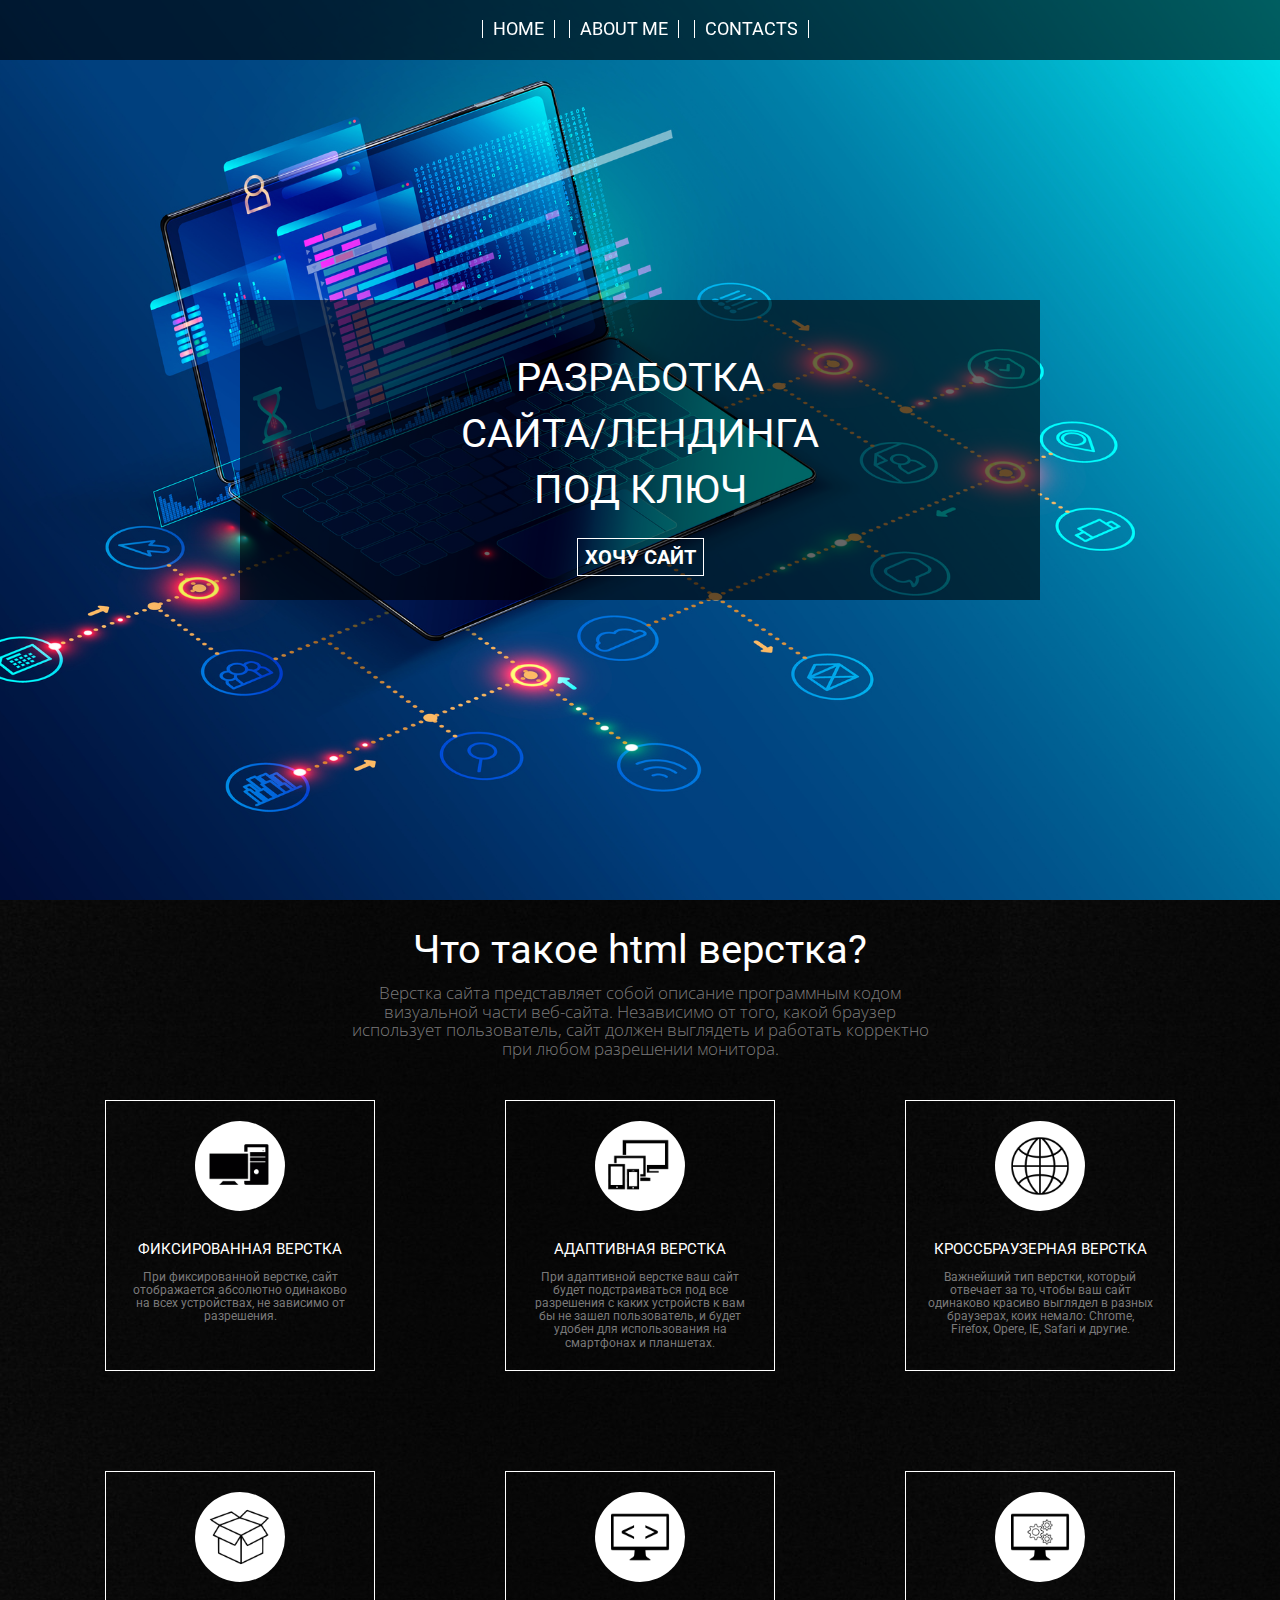
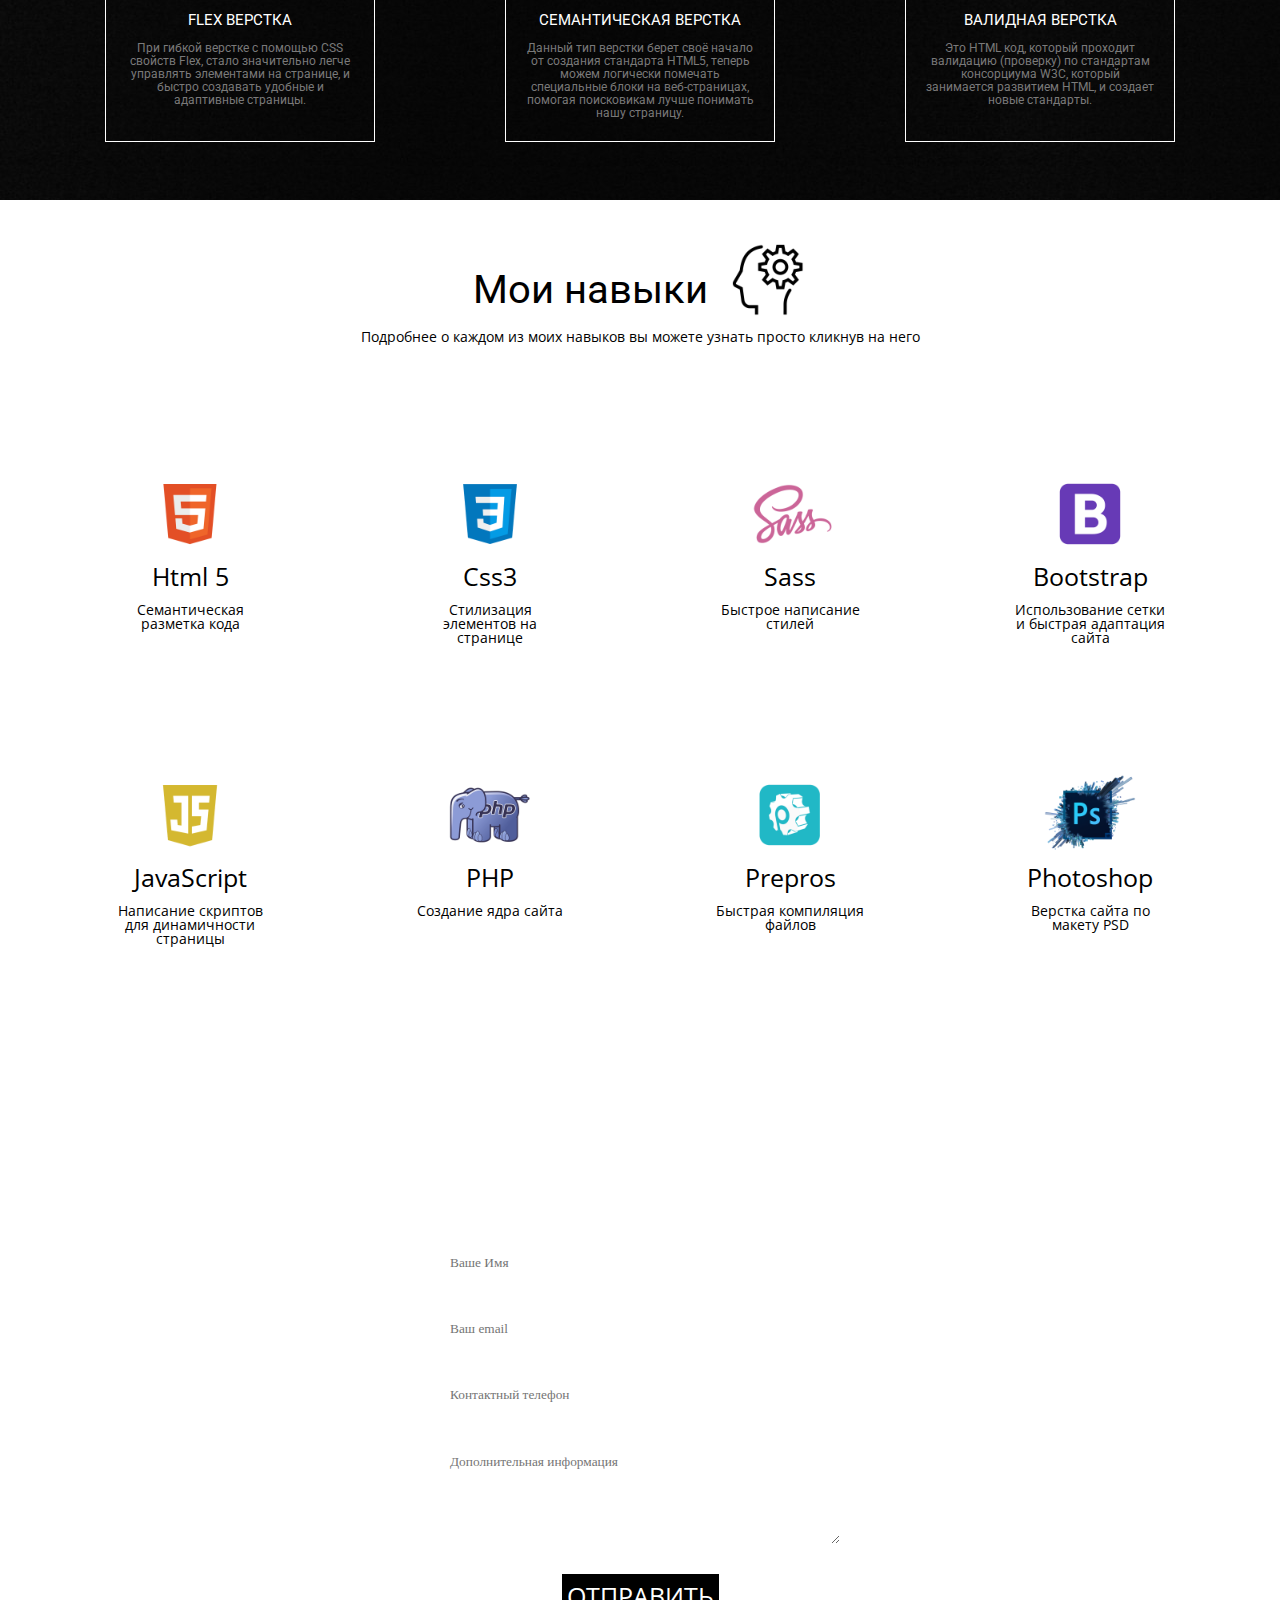
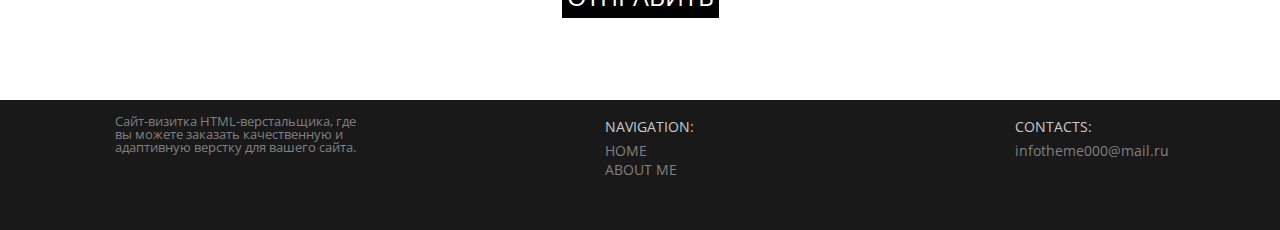
==== index.html @ 9999f57b "1 commit" ====
<!DOCTYPE html>
<html>
<head>
	<link rel="stylesheet" type="text/css" href="css/style.css" >
	<link href="https://fonts.googleapis.com/css2?family=Roboto:wght@100;400;500;700;900&display=swap" rel="stylesheet">
	<link href="https://fonts.googleapis.com/css2?family=Open+Sans:wght@300;400;600;700;800&display=swap" rel="stylesheet">
	<link rel="icon" href="/favicon.ico" type="image/x-icon">
	<meta charset="utf-8">
	<title>just a website</title>
</head>
<body>
<div class="wrapper">
	<header>
		<div class="fullscreen_navbar">
			<div class="navbar">
	<!-- 			<div class="logo"><img class="imgLogo" src="img/logo.png"></div> -->
				<div class="nav">
				<ul>
					<li><a href="#">HOME</a></li>
					<li><a href="pages/adoutme.html">ABOUT ME</a></li>
					<!-- <li><a href="#">???</a></li> -->
					<li><a href="#CONTACTS">CONTACTS</a></li>
				</ul>
				</div>
	<!-- 			<div class="navCont"><a href="https://wa.me/79523609034">+7(952)360-90-34</a><br><span>infotheme000@mail.ru</span></div> -->
			</div>
		</div>
	</header>
	<!---------------------main------------------------>
	<main>
		<!------------------------1Block---------------------------->
		<div class="fullscreen_Block_1">
			<div class="Block_1">
				<div class="site_creation"><h1>разработка<br>сайта/лендинга<br> под ключ</h1>
					<div class="btn_contact_me"><a href="#feedback">хочу сайт</a></div>
			</div>
			</div>
		<!------------------------2Block---------------------------->
		<div class="fullscreen_Block_2">
			<div class="Block_2">
					<div class="bl_2_text"><h2 class="bl_2_text_first">Что такое html верстка?</h2><br><span span class="bl_2_text_second">Верстка сайта представляет собой описание программным кодом визуальной части веб-сайта. Независимо от того, какой браузер использует пользователь, сайт должен выглядеть и работать корректно при любом разрешении монитора.</span>
					</div>

					<div class="types_of_layout_box">
						<div class="types_of_layout"><img src="img/types layout/1.png"><h3>Фиксированная  верстка</h3> <br>При фиксированной верстке, сайт отображается абсолютно одинаково на всех устройствах, не зависимо от разрешения.</div>
						<div class="types_of_layout"><img src="img/types layout/2.png"><h3>Адаптивная верстка</h3><br> При адаптивной верстке ваш сайт будет подстраиваться под все разрешения с каких устройств к вам бы не зашел пользователь, и будет удобен для использования на смартфонах и планшетах.</div>
						<div class="types_of_layout"><img src="img/types layout/3.png"><h3>Кроссбраузерная верстка</h3><br> Важнейший тип верстки, который отвечает за то, чтобы ваш сайт одинаково красиво выглядел в разных браузерах, коих немало: Chrome, Firefox, Opere, IE, Safari и другие.</div>
					</div>
					<div class="types_of_layout_box">
						<div class="types_of_layout"><img src="img/types layout/4.png"><h3>Flex верстка</h3> <br>При гибкой верстке с помощью CSS свойств Flex, стало значительно легче управлять элементами на странице, и быстро создавать удобные и адаптивные страницы.</div>
						<div class="types_of_layout"><img src="img/types layout/5.png"><h3>Семантическая верстка</h3> <br>Данный тип верстки берет своё начало от создания стандарта HTML5, теперь можем логически помечать специальные блоки на веб-страницах, помогая поисковикам лучше понимать нашу страницу.</div>
						<div class="types_of_layout"><img src="img/types layout/6.png"><h3>Валидная верстка</h3> <br>Это HTML код, который проходит валидацию (проверку) по стандартам консорциума W3C, который занимается развитием HTML, и создает новые стандарты.</div>
					</div>
				</div>
			</div>
		</div>
		<!------------------------3Block---------------------------->
		<div class="fullscreen_skill">
			<div class="skills">
					<div class="header_skills"><h2>Мои навыки</h2><img src="img/myskills/1531342061862.png"></div>
					<p>Подробнее о каждом из моих навыков вы можете узнать просто кликнув на него</p>
					<div class="myskills">
						<div class="type_of_skill"><a href="https://ru.wikipedia.org/wiki/HTML" target="_blank"><img src="img/myskills/html.png"><br><span>Html 5</span><br>Семантическая разметка кода</a></div>
						<div class="type_of_skill"><a href="https://ru.wikipedia.org/wiki/CSS" target="_blank"><img src="img/myskills/css.png"><br><span>Css3</span><br>Стилизация элементов на странице</a></div>
						<div class="type_of_skill"><a href="https://ru.wikipedia.org/wiki/Sass" target="_blank"><img src="img/myskills/scss.png"><br><span>Sass</span><br>Быстрое написание стилей</a></div>
						<div class="type_of_skill"><a href="https://ru.wikipedia.org/wiki/Bootstrap_(фреймворк)" target="_blank"><img src="img/myskills/bootstrap.png"><br><span>Bootstrap</span><br>Использование сетки и быстрая адаптация сайта</a></div>
					</div>
						<div class="myskills">
						<div class="type_of_skill"><a href="https://ru.wikipedia.org/wiki/JavaScript" target="_blank"><img src="img/myskills/js.png"><br><span>JavaScript</span><br>Написание скриптов для динамичности страницы</a></div>
						<div class="type_of_skill"><a href="https://ru.wikipedia.org/wiki/PHP" target="_blank"><img src="img/myskills/php.png"><br><span>PHP</span><br>Создание ядра сайта</a></div>
						<div class="type_of_skill"><a href="https://prepros.io/" target="_blank"><img src="img/myskills/prepros.png"><br><span>Prepros</span><br>Быстрая компиляция файлов</a></div>
						<div class="type_of_skill"><a href="https://ru.wikipedia.org/wiki/Adobe_Photoshop" target="_blank"><img src="img/myskills/photoshop.png"><br><span>Photoshop</span><br>Верстка сайта по макету PSD</a></div>
					</div>
			</div>
		</div>
		<!------------------------4Block---------------------------->
		<div class="form">
			<div class=""></div>
		</div>
		<!------------------------feedback-------------------------->
		<div class="fullscreen_feedback">
			<div class="feedback"><a name="feedback"></a>
				<div class="feedback_text"><h2 class="fback">Обратная связь</h2><span class="fback_text">Чтобы связаться со мной вы можете воспользоваться формой ниже</span></div>
				<div class="feedback_box">
					<form action="mailer/mail.php" method="POST">
						<div class="user_field">
						<input type="text" name="user_name" placeholder="Ваше Имя" class="field">
						</div>
						<div class="user_field">
						<input type="email" name="user_email" placeholder="Ваш email" class="field">
						</div>
						<div class="user_field">
						<input type="tel" name="user_phone" placeholder="Контактный телефон" class="field">
						</div>
						<div class="user_add_info user_field">
						<textarea name="user_add_info" placeholder="Дополнительная информация" class="big_field"></textarea>
						</div>
						<div class="btn_user">
						<button type="submit" class="btn">ОТПРАВИТЬ</button>
						</div>
<!-- <label for="files">Мой текст</label>
<input id="files" style="visibility:hidden;" name="userfile" accept="image/*" type="file"> -->
					</form>
					
				</div>
			</div>
		</div>
	</main>
	<!------------------------footer---------------------------->
	<footer>
	<div class="fullscreen_footer">
		<div class="footer">
			<div class="footer_box"><span class="footer_portfolio">Сайт-визитка HTML-верстальщика, где вы можете заказать качественную и адаптивную верстку для вашего сайта.</span></div>
			<div class="footer_box middle_box">
			<ul>
				<li><span class="box_header">NAVIGATION:</span></li>
				<li><a href="#">HOME</a></li>
				<li><a href="pages/adoutme.html">ABOUT ME</a></li>
<!-- 				<li><a href="#">???</a></li> -->
			</ul>
			</div>
			<div class="footer_box last_box">
			<ul>
				<li><a name="CONTACTS"></a></li>
				<li><span class="box_header">CONTACTS:</span></li>
				<!-- <li><a href="https://wa.me/79523609034" target="_blank">+7(952)360-90-34</a></li> -->
				<li>infotheme000@mail.ru</li>
			</ul>
			</div>
		</div>
	</div>
	</footer>
</div>

</script>
</body>
</html>
---- css/style.css ----
@charset "UTF-8";
/*Обнуление*/
* {
  padding: 0;
  margin: 0;
  border: 0;
}

*, *:before, *:after {
  box-sizing: border-box;
}

:focus, :active {
  outline: none;
}

a:focus, a:active {
  outline: none;
}

nav, footer, header, aside {
  display: block;
}

html, body {
  height: 100%;
  width: 100%;
  font-size: 100%;
  line-height: 1;
  font-size: 14px;
  -ms-text-size-adjust: 100%;
  -moz-text-size-adjust: 100%;
  -webkit-text-size-adjust: 100%;
}

input, button, textarea {
  font-family: inherit;
}

input::-ms-clear {
  display: none;
}

button {
  cursor: pointer;
}

button::-moz-focus-inner {
  padding: 0;
  border: 0;
}

a, a:visited {
  text-decoration: none;
}

a:hover {
  text-decoration: none;
}

ul li {
  list-style: none;
}

img {
  vertical-align: top;
}

h1, h2, h3, h4, h5, h6 {
  font-size: inherit;
  font-weight: 400;
}

/*-------------------------------------*/
.fullscreen_navbar {
  display: flex;
  position: fixed;
  top: 0;
  background-color: rgba(0, 0, 0, 0.6);
  height: 60px;
  width: 100%;
  z-index: 99999999;
}
.fullscreen_navbar .navbar {
  display: flex;
  flex-direction: column;
  max-width: 1200px;
  margin: 0 auto;
  justify-content: center;
  font-size: 18px;
  text-transform: uppercase;
  padding-top: 10px;
}
.fullscreen_navbar .navbar .nav {
  flex: 3;
  padding: 10px 0 0 0;
}
.fullscreen_navbar .navbar .nav ul li {
  -webkit-user-select: none;
          user-select: none;
  font-family: "Roboto", sans-serif;
  border-left: 1px white solid;
  border-right: 1px white solid;
  display: inline-block;
  list-style: none;
  margin-left: 10px;
}
.fullscreen_navbar .navbar .nav ul li:hover {
  transform: scale(1.1);
}
.fullscreen_navbar .navbar .nav ul li a {
  text-decoration: none;
  padding: 10px 10px;
  color: white;
}
.fullscreen_navbar .navbar .nav ul li a:hover {
  border-bottom: 3px solid;
  border-color: white;
  padding-bottom: 13px;
}
.fullscreen_navbar .navbar .logo {
  width: 50px;
  flex: 1;
}
.fullscreen_navbar .navbar .logo .imgLogo {
  width: 140px;
}
.fullscreen_navbar .navbar .navCont {
  padding-right: 10px;
  text-transform: none;
  text-align: right;
  padding-top: 5px;
  flex: 1;
  font-size: 15px;
  color: rgba(20, 20, 20, 0.8);
}
.fullscreen_navbar .navbar .navCont a {
  margin-bottom: -5px;
  margin-top: -5px;
  display: block;
  color: rgba(20, 20, 20, 0.8);
}
.fullscreen_navbar .navbar .navCont a:hover {
  color: white;
}
.fullscreen_Block_1 {
  display: flex;
  width: 100%;
  background: url(../../../img/bg/bg1.jpg) center/cover no-repeat fixed;
  flex-direction: column;
}
.fullscreen_Block_1 .Block_1 {
  max-width: 1200px;
  flex: 1 1 auto;
  margin: 0 auto;
  text-align: center;
  display: flex;
  flex-direction: column;
  justify-content: center;
  min-height: 100vh;
}
.fullscreen_Block_1 .Block_1 .site_creation {
  flex-direction: column;
  -webkit-user-select: none;
          user-select: none;
  width: 800px;
  height: 300px;
  background-color: rgba(0, 0, 0, 0.6);
  margin: 0 auto;
  color: white;
  align-items: center;
  text-align: center;
  text-transform: uppercase;
  display: flex;
  justify-content: center;
  font-family: "Roboto", sans-serif;
  font-weight: bold;
  line-height: 1.4;
  font-size: 40px;
}
.fullscreen_Block_1 .Block_1 .site_creation h1 {
  margin-top: 40px;
  padding-bottom: 20px;
}
.fullscreen_Block_1 .Block_1 .site_creation:hover {
  color: #06bad1;
  transform: scale(1.1);
  transition: 2s;
}
.fullscreen_Block_1 .Block_1 .site_creation:hover .btn_contact_me {
  border-color: #06bad1;
  transition: 1s;
}
.fullscreen_Block_1 .Block_1 .site_creation:hover .btn_contact_me a {
  color: #06bad1;
  transition: 1s;
}
.fullscreen_Block_1 .Block_1 .site_creation .btn_contact_me {
  font-size: 20px;
  border: 1px white solid;
  padding: 4px 7px;
  margin-bottom: 15px;
}
.fullscreen_Block_1 .Block_1 .site_creation .btn_contact_me a {
  color: white;
}
.fullscreen_Block_1 .Block_1 .site_creation .btn_contact_me:hover {
  transform: scale(1.1);
  color: orange;
  border-color: orange;
  box-shadow: 0px 0px 5px orange;
  transition: 0s;
}
.fullscreen_Block_1 .Block_1 .site_creation .btn_contact_me:hover a {
  color: orange;
  border-color: orange;
  transition: 0s;
}

.fullscreen_Block_2 {
  display: flex;
  width: 100%;
  background-image: url(../../../img/bg/bg2.jpg);
}
.fullscreen_Block_2 .Block_2 {
  flex: 1 1 auto;
  height: 900px;
  max-width: 1200px;
  margin: 0 auto;
}
.fullscreen_Block_2 .Block_2 .bl_2_text {
  margin: 0 auto;
  width: 600px;
  height: 100px;
  color: white;
  text-align: center;
}
.fullscreen_Block_2 .Block_2 .bl_2_text .bl_2_text_first {
  display: block;
}
.fullscreen_Block_2 .Block_2 .bl_2_text .bl_2_text_second {
  font-family: "Open Sans", sans-serif;
  font-weight: 300;
  color: inherit;
  font-size: 17px;
  color: rgba(200, 200, 200, 0.6);
  line-height: 1.1;
}
.fullscreen_Block_2 .Block_2 .types_of_layout_box {
  color: rgba(200, 200, 200, 0.6);
  display: flex;
  margin-top: 100px;
  justify-content: space-around;
}
.fullscreen_Block_2 .Block_2 .types_of_layout_box .types_of_layout {
  font-family: "Roboto", sans-serif;
  font-size: 12px;
  line-height: 1.1;
  border: 1px solid white;
  padding: 20px;
  width: 270px;
  text-align: center;
  -webkit-user-select: none;
          user-select: none;
}
.fullscreen_Block_2 .Block_2 .types_of_layout_box .types_of_layout:hover {
  color: #06bad1;
}
.fullscreen_Block_2 .Block_2 .types_of_layout_box .types_of_layout:hover img {
  background: #a19fff;
}
.fullscreen_Block_2 .Block_2 .types_of_layout_box .types_of_layout:hover h3 {
  color: #f99a6c;
}
.fullscreen_Block_2 .Block_2 .types_of_layout_box .types_of_layout img {
  width: 80px;
  background: white;
  padding: 0px;
  border-radius: 50%;
  width: 90px;
  height: 90px;
  margin-bottom: 30px;
}
.fullscreen_Block_2 .Block_2 .types_of_layout_box .types_of_layout h3 {
  font-family: "Roboto", sans-serif;
  display: block;
  text-transform: uppercase;
  font-size: 15px;
  color: white;
}

@media only screen and (min-width: 1224px) {
  .types_of_layout:hover {
    background: black;
    transform: scale(1.3);
    transition: 1s;
    color: #06bad1;
    border: 1px solid #a19fff;
  }
  .types_of_layout:hover img {
    background: #a19fff;
  }
  .types_of_layout:hover h3 {
    color: #f99a6c;
  }
}
.fullscreen_footer {
  background-color: rgba(0, 0, 0, 0.9);
}
.fullscreen_footer .footer {
  max-width: 1200px;
  margin: 0 auto;
  padding-top: 15px;
  height: 130px;
  display: flex;
  justify-content: space-around;
}
.fullscreen_footer .footer .footer_box {
  color: rgba(200, 200, 200, 0.6);
  font-family: "Open Sans", sans-serif;
  width: 250px;
  -webkit-user-select: none;
          user-select: none;
}
.fullscreen_footer .footer .footer_box li {
  margin-top: 5px;
}
.fullscreen_footer .footer .footer_box li .box_header {
  color: rgba(250, 250, 250, 0.8);
  display: block;
  margin-bottom: 10px;
}
.fullscreen_footer .footer .footer_box li a {
  color: rgba(200, 200, 200, 0.6);
}
.fullscreen_footer .footer .footer_box li a:hover {
  color: white;
}
.fullscreen_footer .footer .footer_box .footer_portfolio {
  color: rgba(200, 200, 200, 0.6);
  font-size: 13px;
  display: block;
}
.fullscreen_footer .footer .middle_box {
  padding-left: 90px;
}
.fullscreen_footer .footer .last_box {
  padding-left: 100px;
}

.fullscreen_skill {
  display: flex;
  width: 100%;
  background: url(../../../img/bg/bg3.jpg) center/cover no-repeat fixed;
  height: 900px;
}
.fullscreen_skill .skills {
  -webkit-user-select: none;
          user-select: none;
  flex: 1 1 auto;
  max-width: 1200px;
  margin: 0 auto;
  text-align: center;
  display: flex;
  flex-direction: column;
}
.fullscreen_skill .skills p {
  display: block;
  margin-top: 10px;
  font-family: "Open Sans", sans-serif;
}
.fullscreen_skill .skills .header_skills {
  margin-top: 40px;
  display: flex;
  justify-content: center;
}
.fullscreen_skill .skills .header_skills img {
  width: 80px;
  height: 80px;
  margin-left: 20px;
}
.fullscreen_skill .skills .myskills {
  font-family: "Open Sans", sans-serif;
  display: flex;
  justify-content: center;
  justify-content: space-around;
}
.fullscreen_skill .skills .myskills .type_of_skill {
  flex-direction: column;
  margin-top: 120px;
  width: 150px;
}
.fullscreen_skill .skills .myskills .type_of_skill:hover {
  transform: scale(1.1);
  transition: 0.3s;
  text-shadow: 2px 3px 3px #191919;
}
.fullscreen_skill .skills .myskills .type_of_skill:hover img {
  filter: drop-shadow(3px 5px 5px #000);
}
.fullscreen_skill .skills .myskills .type_of_skill a {
  color: black;
}
.fullscreen_skill .skills .myskills .type_of_skill img {
  width: 100px;
}
.fullscreen_skill .skills .myskills .type_of_skill span {
  display: block;
  font-size: 25px;
}

.fullscreen_feedback {
  display: flex;
  width: 100%;
  background: url(../../../img/bg/bg2.jpg) center/cover no-repeat fixed;
  height: 600px;
  -webkit-user-select: none;
          user-select: none;
}
.fullscreen_feedback .feedback {
  display: flex;
  flex-direction: column;
  flex: 1 1 auto;
  max-width: 1200px;
  margin: 0 auto;
  align-items: center;
  text-align: center;
  justify-content: center;
}
.fullscreen_feedback .feedback .feedback_text {
  margin: -100px 0 20px 0;
  line-height: 2;
  font-family: "Open Sans", sans-serif;
  text-transform: uppercase;
  color: white;
}
.fullscreen_feedback .feedback .feedback_box {
  z-index: 9999;
  margin: 0 auto;
  width: 600px;
  border: 1px solid rgba(255, 255, 255, 0.3);
}
.fullscreen_feedback .feedback .feedback_box .user_field {
  border: rgba(255, 255, 255, 0.3) 1px solid;
  margin: 20px 92px;
}
.fullscreen_feedback .feedback .feedback_box .field {
  width: 400px;
  height: 30px;
  margin: 7px 5px;
  padding-left: 10px;
}
.fullscreen_feedback .feedback .feedback_box .field:focus {
  background: #ffddc7;
}
.fullscreen_feedback .feedback .feedback_box .big_field {
  width: 400px;
  height: 100px;
  margin: 5px 5px;
  padding-left: 10px;
  padding-top: 10px;
  resize: vertical;
  max-height: 200px;
}
.fullscreen_feedback .feedback .feedback_box .big_field:focus {
  background: #ffddc7;
}
.fullscreen_feedback .feedback .feedback_box .btn_user {
  margin: 20px;
}
.fullscreen_feedback .feedback .feedback_box .btn_user .btn {
  font-family: "Open Sans", sans-serif;
  padding: 5px;
  color: white;
  font-size: 25px;
  border: white 1px solid;
  background: black;
}
.fullscreen_feedback .feedback .feedback_box .btn_user .btn:hover {
  color: orange;
  border-color: orange;
}

.hide {
  visibility: hidden;
}

.mainBox {
  display: flex;
  flex: 1 1 auto;
  background: url(../../../../img/about_me/bg.jpg) center/cover no-repeat fixed;
  width: 100%;
  max-height: 100vh;
}
.mainBox .contentBox {
  display: flex;
  flex: 1 1 auto;
  flex-direction: column;
  max-width: 1200px;
  height: 800px;
  margin: 0 auto;
}
.mainBox .contentBox .content {
  display: flex;
  justify-content: center;
  vertical-align: middle;
  align-items: center;
}
.mainBox .contentBox .content .box {
  margin-top: 250px;
  width: 500px;
  display: flex;
  justify-content: center;
}
.mainBox .contentBox .content .box span {
  margin-bottom: 10px;
  font-size: 40px;
  font-family: "B52 Regular";
}
.mainBox .contentBox .content .box li {
  font-family: "B52 Regular";
  font-size: 18px;
  display: flex;
}
.mainBox .contentBox .content .box img {
  max-width: 250px;
  max-height: 250px;
  filter: drop-shadow(3px 3px 10px #000);
}
.mainBox .contentBox .content .text {
  background: rgba(255, 255, 255, 0.2);
  font-family: "B52 Regular";
  flex-direction: column;
  padding: 10px;
}
@media only screen and (min-device-width: 320px) and (max-device-width: 480px) {
  .content {
    flex-direction: column-reverse;
    justify-content: center;
  }
  .content img {
    margin-bottom: -30%;
  }
}
.box_thanks {
  margin-top: 250px;
  width: 500px;
  justify-content: center;
  display: flex;
  flex-direction: column;
  background: rgba(0, 0, 0, 0.2);
  padding: 30px;
  color: white;
}

.thx_you {
  font-family: "Roboto", sans-serif;
  font-size: 50px;
  text-transform: uppercase;
  display: flex;
  justify-content: center;
}

.your_application {
  font-family: "Roboto", sans-serif;
  display: flex;
  justify-content: center;
  text-transform: uppercase;
}

@font-face {
  font-family: "B52 Regular";
  src: url("../../fonts/B52 Regular.eot");
  src: local("☺"), url("../../fonts/B52 Regular.woff") format("woff"), url("../../fonts/B52 Regular.ttf") format("truetype"), url("../../fonts/B52 Regular.svg") format("svg");
  font-weight: normal;
  font-style: normal;
}
.wrapper {
  display: flex;
  flex-direction: column;
  min-height: 100vh;
}

h2 {
  font-size: 40px;
  font-family: "Roboto", sans-serif;
  padding-top: 30px;
}
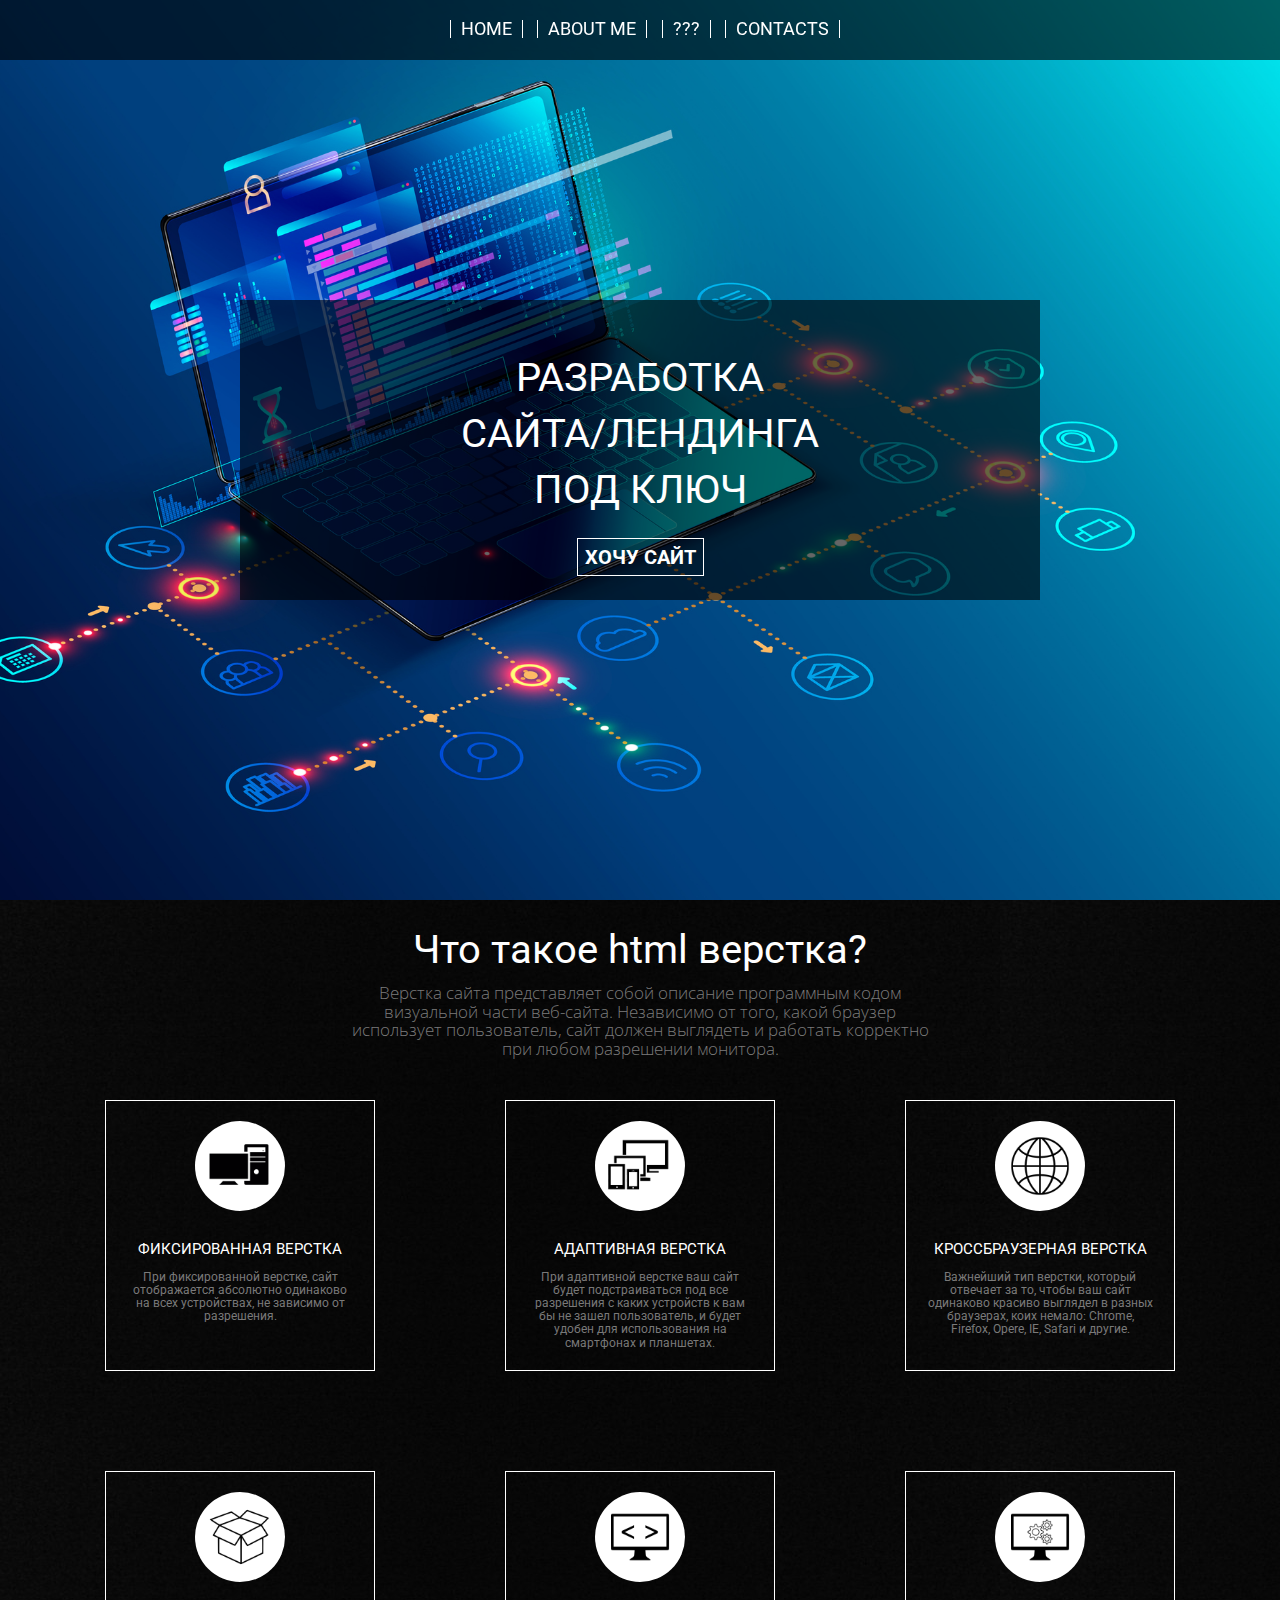
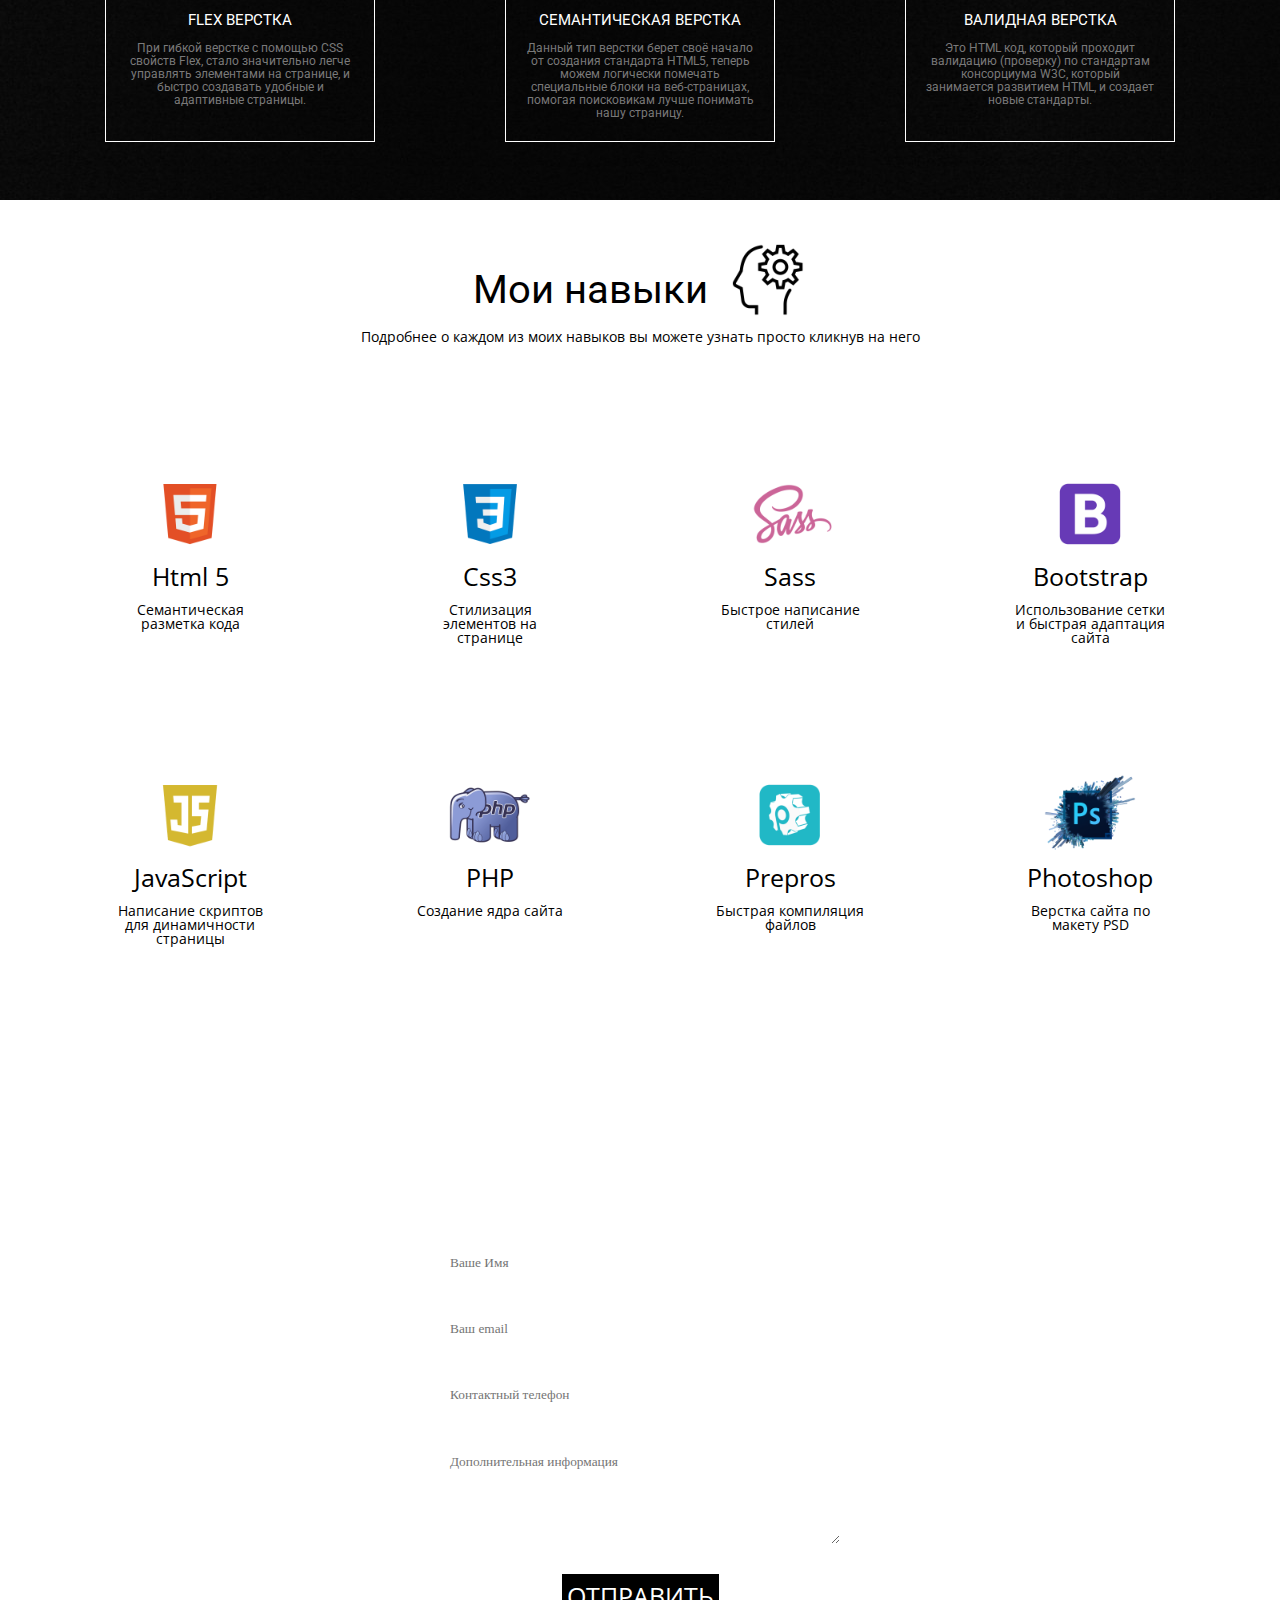
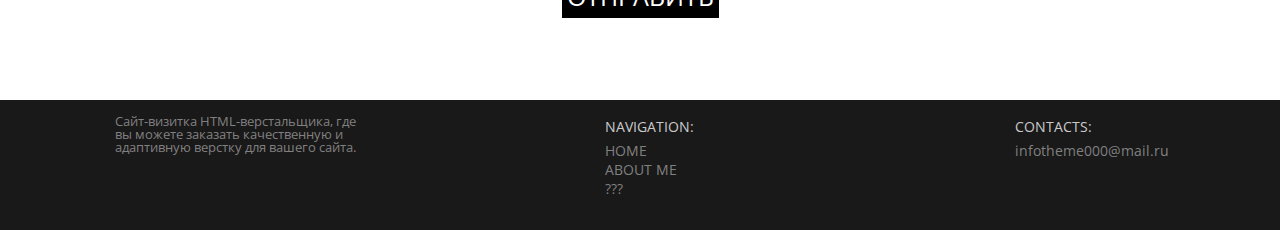
==== commit a0a788f0: "game" ====
--- a/index.html
+++ b/index.html
@@ -18,7 +18,7 @@
 				<ul>
 					<li><a href="#">HOME</a></li>
 					<li><a href="pages/adoutme.html">ABOUT ME</a></li>
-					<!-- <li><a href="#">???</a></li> -->
+					<li><a href="pages/games/games.html">???</a></li>
 					<li><a href="#CONTACTS">CONTACTS</a></li>
 				</ul>
 				</div>
@@ -116,7 +116,7 @@
 				<li><span class="box_header">NAVIGATION:</span></li>
 				<li><a href="#">HOME</a></li>
 				<li><a href="pages/adoutme.html">ABOUT ME</a></li>
-<!-- 				<li><a href="#">???</a></li> -->
+				<li><a href="pages/games/games.html">???</a></li>
 			</ul>
 			</div>
 			<div class="footer_box last_box">
--- a/css/style.css
+++ b/css/style.css
@@ -485,14 +485,14 @@
   visibility: hidden;
 }
 
-.mainBox {
+.mainBox_aboutMe {
   display: flex;
   flex: 1 1 auto;
   background: url(../../../../img/about_me/bg.jpg) center/cover no-repeat fixed;
   width: 100%;
   max-height: 100vh;
 }
-.mainBox .contentBox {
+.mainBox_aboutMe .contentBox {
   display: flex;
   flex: 1 1 auto;
   flex-direction: column;
@@ -500,34 +500,34 @@
   height: 800px;
   margin: 0 auto;
 }
-.mainBox .contentBox .content {
+.mainBox_aboutMe .contentBox .content {
   display: flex;
   justify-content: center;
   vertical-align: middle;
   align-items: center;
 }
-.mainBox .contentBox .content .box {
+.mainBox_aboutMe .contentBox .content .box {
   margin-top: 250px;
   width: 500px;
   display: flex;
   justify-content: center;
 }
-.mainBox .contentBox .content .box span {
+.mainBox_aboutMe .contentBox .content .box span {
   margin-bottom: 10px;
   font-size: 40px;
   font-family: "B52 Regular";
 }
-.mainBox .contentBox .content .box li {
+.mainBox_aboutMe .contentBox .content .box li {
   font-family: "B52 Regular";
   font-size: 18px;
   display: flex;
 }
-.mainBox .contentBox .content .box img {
+.mainBox_aboutMe .contentBox .content .box img {
   max-width: 250px;
   max-height: 250px;
   filter: drop-shadow(3px 3px 10px #000);
 }
-.mainBox .contentBox .content .text {
+.mainBox_aboutMe .contentBox .content .text {
   background: rgba(255, 255, 255, 0.2);
   font-family: "B52 Regular";
   flex-direction: column;
@@ -568,6 +568,99 @@
   text-transform: uppercase;
 }
 
+.contentBox_games {
+  display: flex;
+  flex: 1 1 auto;
+  flex-direction: column;
+  max-width: 1200px;
+  height: 700px;
+  margin: 0 auto;
+  justify-content: center;
+  text-align: center;
+}
+.contentBox_games .nameGames {
+  display: flex;
+  justify-content: center;
+  text-transform: uppercase;
+  font-size: 40px;
+  font-family: "Open Sans", sans-serif;
+  background-color: rgba(0, 0, 0, 0.3);
+  padding: 30px;
+  color: white;
+}
+.contentBox_games .conditions_game {
+  font-size: 15px;
+  margin-top: 20px;
+  color: white;
+  font-family: "Open Sans", sans-serif;
+}
+.contentBox_games .inputNum {
+  margin-top: 20px;
+  color: white;
+  font-size: 20px;
+  font-family: "Open Sans", sans-serif;
+}
+.contentBox_games .inputNum .numBer {
+  height: 40px;
+  width: 50px;
+  font-size: 25px;
+  font-family: "Open Sans", sans-serif;
+}
+.contentBox_games .inputNum .numBer:focus {
+  background: #ffddc7;
+  border: 2px solid white;
+}
+.contentBox_games .result_attempt_games {
+  margin-top: 20px;
+  display: flex;
+  justify-content: center;
+  color: white;
+  font-family: "Open Sans", sans-serif;
+  font-size: 20px;
+}
+.contentBox_games .result_attempt_games .result {
+  display: flex;
+}
+.contentBox_games .result_attempt_games .result .span_result {
+  display: flex;
+  width: 500px;
+  height: 40px;
+  margin-left: 10px;
+}
+.contentBox_games .result_attempt_games .span_attempt {
+  margin-left: 10px;
+}
+.contentBox_games .btn_games {
+  display: flex;
+  justify-content: center;
+  text-transform: uppercase;
+  font-family: "Open Sans", sans-serif;
+  margin-top: 50px;
+}
+.contentBox_games .btn_games .btn_games_style {
+  color: white;
+  border: 2px solid white;
+  margin: 50px 20px;
+  padding: 5px;
+}
+.contentBox_games .btn_games .btn_games_style:hover {
+  background: rgba(255, 255, 255, 0.2);
+  box-shadow: 1px 1px 10px black;
+}
+
+.changeColor_game {
+  background: red;
+}
+
+.changeColor_result {
+  color: #ff7518;
+  font-weight: bold;
+}
+
+.randomNum_game {
+  display: none;
+}
+
 @font-face {
   font-family: "B52 Regular";
   src: url("../../fonts/B52 Regular.eot");
